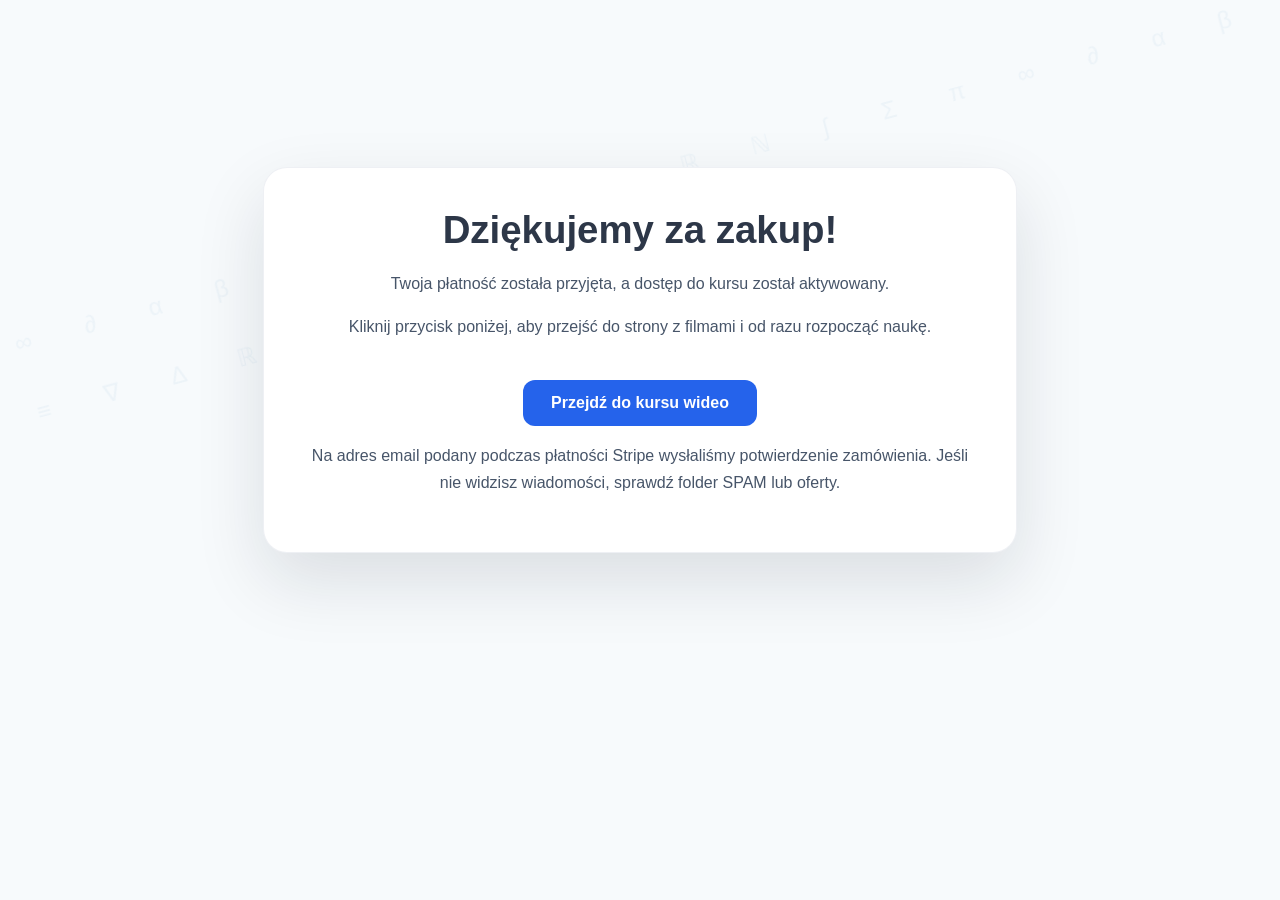
==== success.html @ 621253e3 "Update menu with course dropdown, add video pages and success redirect for Stripe payments" ====
<!DOCTYPE html>
<html lang="pl">
<head>
    <meta charset="UTF-8">
    <meta name="viewport" content="width=device-width, initial-scale=1.0">
    <title>Dziękujemy za zakup</title>
    <link rel="stylesheet" href="styles.css">
    <style>
        .success-page {
            min-height: 80vh;
            display: flex;
            align-items: center;
            justify-content: center;
            padding: 60px 20px;
            text-align: center;
        }
        .success-card {
            max-width: 760px;
            background: white;
            border-radius: 24px;
            padding: 40px 36px;
            box-shadow: 0 28px 70px rgba(15, 23, 42, 0.12);
            border: 1px solid rgba(148, 163, 184, 0.16);
        }
        .success-card h1 {
            margin-bottom: 18px;
            font-size: clamp(2rem, 3vw, 2.7rem);
        }
        .success-card p {
            margin: 16px auto;
            max-width: 680px;
            line-height: 1.7;
            color: #475569;
            font-size: 1rem;
        }
        .success-card .button {
            display: inline-block;
            margin-top: 24px;
            background: #2563eb;
            color: white;
            padding: 14px 28px;
            border-radius: 12px;
            text-decoration: none;
            font-weight: 700;
            transition: transform .18s ease, box-shadow .18s ease;
        }
        .success-card .button:hover {
            transform: translateY(-2px);
            box-shadow: 0 16px 30px rgba(37, 99, 235, 0.24);
        }
        .success-note {
            margin-top: 26px;
            color: #475569;
            font-size: 0.98rem;
            line-height: 1.7;
        }
    </style>
</head>
<body>
    <div class="success-page">
        <div class="success-card">
            <h1>Dziękujemy za zakup!</h1>
            <p>Twoja płatność została przyjęta, a dostęp do kursu został aktywowany.</p>
            <p>Kliknij przycisk poniżej, aby przejść do strony z filmami i od razu rozpocząć naukę.</p>
            <a class="button" href="kurs.html">Przejdź do kursu wideo</a>
            <p class="success-note">Na adres email podany podczas płatności Stripe wysłaliśmy potwierdzenie zamówienia. Jeśli nie widzisz wiadomości, sprawdź folder SPAM lub oferty.</p>
        </div>
    </div>
</body>
</html>
---- styles.css ----
:root {
    --primary-color: #1a202c;
    --secondary-color: #2b6cb0;
    --accent-color: #3182ce;
    --background-color: #f7fafc;
    --text-color: #2d3748;
    --nav-height: 64px; /* use by JS to compute scroll offset; adjust if nav height changes */
}

* {
    margin: 0;
    padding: 0;
    box-sizing: border-box;
    font-family: -apple-system, BlinkMacSystemFont, "Segoe UI", Roboto, sans-serif;
}

body {
    color: var(--text-color);
    background-color: var(--background-color);
    position: relative;
}

body::before {
    content: "∫ Σ π ∞ ∂ α β θ φ √ ≡ ∇ Δ ℝ ℕ ∫ Σ π ∞ ∂ α β θ φ √ ≡ ∇ Δ ℝ ℕ ∫ Σ π ∞ ∂ α β θ φ √ ≡ ∇ Δ ℝ ℕ";
    position: fixed;
    top: 0;
    left: 0;
    width: 200%;
    height: 200vh;
    color: rgba(43, 108, 176, 0.05);
    font-size: 24px;
    line-height: 3;
    word-spacing: 2em;
    pointer-events: none;
    z-index: -10;
    animation: float-symbols 30s linear infinite;
    transform: rotate(-15deg);
}

.container {
    max-width: 1200px;
    margin: 0 auto;
    padding: 0 20px;
}

/* NAV — enhanced logo and menu */
nav {
    position: fixed;
    top: 0;
    left: 0;
    right: 0;
    z-index: 120;
    padding: 14px 0;
    background: rgba(255,255,255,0.6);
    backdrop-filter: blur(8px);
    border-bottom: 1px solid rgba(10,20,40,0.03);
}

.nav-bar {
    display: flex;
    align-items: center;
    gap: 18px;
    justify-content: space-between;
}

/* logo */
.logo {
    display: inline-flex;
    align-items: center;
    text-decoration: none;
    margin-right: 8px;
}

.logo-image {
    width: 56px;
    height: 56px;
    border-radius: 12px;
    object-fit: cover;
    transition: transform .45s cubic-bezier(.2,.9,.2,1), box-shadow .45s ease;
    transform-origin: center;
}

.logo:hover .logo-image {
    transform: translateY(-4px) rotate(-6deg) scale(1.03);
    box-shadow: 0 18px 48px rgba(43,108,176,0.14);
}

/* nav links container */
.nav-links {
    display: flex;
    align-items: center;
    gap: 20px;
}

.nav-links ul {
    display: flex;
    list-style: none;
    gap: 22px;
    margin: 0;
    padding: 0;
    align-items: center;
}

.nav-links a {
    color: var(--text-color);
    text-decoration: none;
    font-weight: 600;
    font-size: 15px;
    padding: 8px 6px;
    border-radius: 8px;
    transition: color .18s ease, background .18s ease, transform .18s ease;
}

.nav-links a:hover {
    color: var(--secondary-color);
    transform: translateY(-3px);
}

.nav-links li {
    position: relative;
}

.nav-links .submenu {
    position: absolute;
    top: 100%;
    left: 0;
    min-width: 220px;
    background: white;
    border-radius: 14px;
    box-shadow: 0 18px 50px rgba(15, 23, 42, 0.12);
    padding: 12px 0;
    display: none;
    z-index: 10;
}

.nav-links .nav-dropdown:hover .submenu,
.nav-links .nav-dropdown:focus-within .submenu {
    display: block;
}

.nav-links .submenu li {
    margin: 0;
}

.nav-links .submenu a {
    display: block;
    padding: 10px 18px;
    color: var(--text-color);
    font-weight: 500;
}

.nav-links .submenu a:hover {
    background: rgba(59, 130, 246, 0.08);
    color: var(--secondary-color);
    transform: none;
}

@media (max-width: 700px) {
    .nav-links .submenu {
        position: static;
        box-shadow: none;
        background: transparent;
        padding: 0;
        display: block;
    }

    .nav-links .nav-dropdown:hover .submenu,
    .nav-links .nav-dropdown:focus-within .submenu {
        display: block;
    }

    .nav-links .submenu a {
        padding-left: 24px;
    }
}

/* Basic styling for special nav buttons */
.nav-links a[href="#testimonials"] {
    background: var(--secondary-color);
    color: white;
    padding: 8px 12px;
    border-radius: 15px;
    font-weight: 600;
}

.nav-links a[href="#booking"] {
    background: #ff6b35;
    color: white;
    padding: 8px 12px;
    border-radius: 15px;
    font-weight: 600;
}

.nav-links a[href="#testimonials"]:hover,
.nav-links a[href="#booking"]:hover {
    transform: translateY(-2px);
}

/* top-right CTA in nav */
.nav-cta {
    display: inline-block;
    padding: 8px 14px;
    background: linear-gradient(90deg,var(--secondary-color),var(--accent-color));
    color: #fff;
    border-radius: 999px;
    font-weight: 700;
    text-decoration: none;
    box-shadow: 0 10px 28px rgba(43,108,176,0.12);
    transition: transform .18s ease, box-shadow .22s ease;
    white-space: nowrap;
}

.nav-cta:hover {
    transform: translateY(-2px);
    box-shadow: 0 18px 42px rgba(43,108,176,0.18);
}

/* mobile toggle (visual only) */
.nav-toggle {
    display: none;
    background: transparent;
    border: none;
    font-size: 20px;
    padding: 8px;
    cursor: pointer;
    color: var(--text-color);
}

/* responsive */
@media (max-width: 900px) {
    .nav-links ul { gap: 14px; }
    .nav-cta { padding: 8px 12px; font-size: 14px; }
}

@media (max-width: 700px) {
    .nav-toggle { display: inline-flex; }
    .nav-links {
        position: absolute;
        top: 64px;
        right: 20px;
        background: rgba(255,255,255,0.98);
        box-shadow: 0 20px 40px rgba(8,20,40,0.08);
        padding: 12px;
        border-radius: 12px;
        flex-direction: column;
        gap: 8px;
        display: none; /* show with JS by toggling a class like .open on .nav-links */
    }
    .nav-links ul {
        flex-direction: column;
        gap: 6px;
    }
}

/* helper note (no JS included): you can toggle .nav-links { display:flex } on small screens with a small script */

header.hero-section {
    min-height: 58vh;
    height: auto;
    display: flex;
    align-items: center;
    text-align: center;
    background: linear-gradient(to bottom, #f5f5f7 0%, #ffffff 100%);
    padding-top: calc(var(--nav-height) + 12px);
    padding-bottom: 32px; /* extra breathing room so buttons never overlap next section */
}

h1 {
    font-size: 48px;
    margin-bottom: 20px;
}

.cta-button {
    display: inline-block;
    background: var(--secondary-color);
    color: white;
    padding: 12px 30px;
    border-radius: 980px;
    text-decoration: none;
    margin-top: 30px;
    transition: all 0.3s ease;
    position: relative;
    overflow: hidden;
}

.cta-button:hover {
    transform: scale(1.05);
    box-shadow: 0 5px 15px rgba(0, 113, 227, 0.3);
}

.cta-button::before {
    content: "→";
    position: absolute;
    right: -20px;
    opacity: 0;
    transition: all 0.3s ease;
}

.cta-button:hover::before {
    right: 20px;
    opacity: 1;
}

.cta-button:hover {
    padding-right: 45px;
}

.services-grid {
    display: grid;
    grid-template-columns: repeat(auto-fit, minmax(300px, 1fr));
    gap: 30px;
    margin-top: 50px;
}

.service-card {
    background: #f5f5f7;
    padding: 30px;
    border-radius: 18px;
    text-align: center;
}

#about {
    padding: 100px 0;
    background: #f5f5f7;
}

.about-content {
    max-width: 800px;
    margin: 0 auto;
}

.about-content .intro {
    font-size: 24px;
    line-height: 1.5;
    margin-bottom: 40px;
    color: var(--secondary-color);
}

.certifications ul {
    list-style: none;
    margin: 20px 0;
}

.certifications li {
    margin: 10px 0;
    padding-left: 25px;
    position: relative;
}

.certifications li:before {
    content: "•";
    color: var(--secondary-color);
    position: absolute;
    left: 0;
}

.services-list ul {
    list-style: none;
    margin: 20px 0;
}

.services-list li {
    margin: 10px 0;
    padding-left: 25px;
    position: relative;
}

.services-list li::before {
    content: "→";
    color: var(--secondary-color);
    position: absolute;
    left: 0;
}

.experience, .education {
    margin: 40px 0;
}

.experience p, .education p {
    margin: 15px 0;
    line-height: 1.6;
}

h2 {
    text-align: center;
    margin-bottom: 50px;
    font-size: 40px;
}

h3 {
    margin: 30px 0 20px;
    color: var(--secondary-color);
}

/* TESTIMONIALS SECTION */
.testimonials-section {
    padding: 80px 0;
    background: linear-gradient(135deg, rgba(43,108,176,0.02), rgba(49,130,206,0.01));
    text-align: center;
}

.testimonials-section h2 {
    font-size: 36px;
    margin-bottom: 12px;
    color: var(--primary-color);
}

.testimonials-lead {
    color: #475569;
    font-size: 18px;
    margin-bottom: 50px;
}

.testimonial-card {
    max-width: 800px;
    margin: 0 auto;
    background: white;
    border-radius: 20px;
    padding: 40px;
    box-shadow: 0 12px 40px rgba(43,108,176,0.08);
    border: 1px solid rgba(43,108,176,0.05);
    position: relative;
}

.testimonial-card.featured {
    border: 2px solid rgba(43,108,176,0.1);
}

.quote-icon {
    font-size: 48px;
    color: var(--secondary-color);
    opacity: 0.3;
    margin-bottom: 20px;
    font-family: Georgia, serif;
}

.testimonial-card blockquote {
    margin: 0;
    font-size: 18px;
    line-height: 1.6;
    color: var(--text-color);
    font-style: italic;
    margin-bottom: 30px;
}

.testimonial-author {
    display: flex;
    align-items: center;
    justify-content: center;
    gap: 16px;
}

.author-photo {
    width: 60px;
    height: 60px;
    border-radius: 50%;
    background: linear-gradient(135deg, var(--secondary-color), var(--accent-color));
    display: flex;
    align-items: center;
    justify-content: center;
    color: white;
    font-weight: 700;
    font-size: 18px;
}

.author-info {
    text-align: left;
}

.author-info strong {
    display: block;
    color: var(--primary-color);
    font-size: 16px;
    margin-bottom: 4px;
}

.author-info span {
    color: #64748b;
    font-size: 14px;
}

.testimonial-cta {
    margin-top: 40px;
    display: flex;
    gap: 16px;
    justify-content: center;
    flex-wrap: wrap;
}

.contact-section {
    position: relative;
    padding: 80px 0 120px;
    overflow: visible;
    background: linear-gradient(180deg, rgba(255,255,255,0.98) 0%, #fbfdff 100%);
}

.contact-inner {
    position: relative;
    z-index: 2;
}

.contact-visual {
    position: absolute;
    right: -10%;
    top: -40px;
    width: 60%;
    pointer-events: none;
    opacity: 0.9;
    filter: blur(8px) saturate(110%);
}

.contact-wave {
    width: 100%;
    height: 100%;
    display: block;
}

/* grid */
.contact-grid {
    display: grid;
    grid-template-columns: 1fr 380px;
    gap: 30px;
    align-items: start;
    margin-top: 20px;
}

@media (max-width: 900px) {
    .contact-grid { grid-template-columns: 1fr; }
    .contact-visual { display: none; }
}

/* main contact card */
.contact-card {
    background: linear-gradient(180deg, rgba(255,255,255,0.7), rgba(255,255,255,0.5));
    border-radius: 18px;
    padding: 34px;
    box-shadow: 0 10px 30px rgba(8,20,40,0.06), inset 0 1px 0 rgba(255,255,255,0.6);
    border: 1px solid rgba(10,20,40,0.04);
    backdrop-filter: blur(8px);
}

.contact-card h2 {
    margin: 0 0 12px;
    font-size: 28px;
    color: var(--text-color);
}

.contact-lead {
    color: #444;
    margin-bottom: 18px;
    line-height: 1.45;
}

/* contact items */
.contact-items {
    display: grid;
    gap: 12px;
    margin-bottom: 22px;
}

.contact-item {
    display: flex;
    gap: 14px;
    align-items: center;
    padding: 12px 14px;
    border-radius: 12px;
    text-decoration: none;
    color: var(--text-color);
    background: rgba(255,255,255,0.7);
    transition: transform 0.18s ease, box-shadow 0.18s ease;
    border: 1px solid rgba(10,20,40,0.03);
}

.contact-item:hover {
    transform: translateY(-6px);
    box-shadow: 0 8px 20px rgba(8,20,40,0.08);
}

.contact-item .icon {
    width: 44px;
    height: 44px;
    border-radius: 10px;
    display:flex;
    align-items:center;
    justify-content:center;
    font-weight:600;
    background: linear-gradient(135deg, rgba(214,48,49,0.12), rgba(225,112,85,0.06));
    color: var(--secondary-color);
    flex: 0 0 44px;
    font-size: 18px;
}

/* highlight column */
.contact-highlight {
    background: linear-gradient(135deg, rgba(43,108,176,0.06), rgba(49,130,206,0.04));
    border-radius: 16px;
    padding: 22px;
    height: 100%;
    display: flex;
    align-items: center;
    justify-content: center;
    border: 1px solid rgba(43,108,176,0.06);
    box-shadow: 0 10px 30px rgba(43,108,176,0.03);
}

.highlight-inner h3 {
    margin: 0 0 8px;
    color: var(--primary-color);
}

.highlight-inner ul {
    margin: 10px 0 14px;
    padding-left: 18px;
    color: #1f2b3a;
}

.highlight-inner .small {
    color: #475569;
    font-size: 13px;
}

/* CTA buttons */
.contact-actions {
    display:flex;
    gap:12px;
    margin-top: 6px;
}

.btn {
    display:inline-block;
    padding: 10px 16px;
    border-radius: 999px;
    text-decoration:none;
    font-weight:600;
    transition: transform .18s ease, box-shadow .18s ease;
    border: 1px solid transparent;
}

.btn.primary {
    background: linear-gradient(90deg,var(--secondary-color),var(--accent-color));
    color: white;
    box-shadow: 0 8px 24px rgba(43,108,176,0.18);
}

.btn.primary:hover {
    transform: translateY(-4px);
    box-shadow: 0 18px 40px rgba(43,108,176,0.22);
}

.btn.ghost {
    background: transparent;
    color: var(--primary-color);
    border: 1px solid rgba(10,20,40,0.06);
}

.btn.ghost:hover {
    transform: translateY(-4px);
    box-shadow: 0 8px 20px rgba(8,20,40,0.06);
}

/* SERVICES */
.services-section {
    padding: 80px 0;
    background: linear-gradient(180deg, #ffffff 0%, #fbfdff 100%);
}

.services-header {
    text-align: center;
    margin-bottom: 3rem;
}

.services-header h2 {
    color: var(--primary-color);
    margin-bottom: 1rem;
}

.services-lead {
    text-align: center;
    color: #475569;
    font-size: 1.1rem;
    margin: 0 auto;
    max-width: 600px;
}

.services-grid {
    display: grid;
    grid-template-columns: repeat(auto-fit, minmax(350px, 1fr));
    gap: 2rem;
    margin: 3rem 0;
    max-width: 1200px;
    margin-left: auto;
    margin-right: auto;
}

.service-card {
    background: white;
    border-radius: 16px;
    padding: 2rem;
    text-align: center;
    transition: all 0.3s ease;
    border: 1px solid rgba(43, 108, 176, 0.1);
    box-shadow: 0 4px 20px rgba(0, 0, 0, 0.08);
    position: relative;
}

.service-card:hover {
    transform: translateY(-8px);
    box-shadow: 0 12px 40px rgba(43, 108, 176, 0.15);
}

.service-card.featured {
    border: 2px solid var(--secondary-color);
    background: linear-gradient(135deg, #f5f9ff 0%, #ffffff 100%);
}

.service-card.featured::before {
    content: "POPULARNE";
    position: absolute;
    top: -10px;
    right: 20px;
    background: var(--secondary-color);
    color: white;
    padding: 4px 12px;
    border-radius: 12px;
    font-size: 0.8rem;
    font-weight: 700;
}

.service-icon {
    font-size: 3rem;
    margin-bottom: 1rem;
    display: block;
}

.service-card h3 {
    color: var(--primary-color);
    margin-bottom: 1rem;
    font-size: 1.3rem;
    font-weight: 700;
}

.service-card p {
    color: #4b5563;
    margin-bottom: 1.5rem;
    line-height: 1.6;
}

.service-features {
    list-style: none;
    padding: 0;
    margin: 0;
    text-align: left;
}

.service-features li {
    padding: 0.5rem 0;
    color: #374151;
    position: relative;
    padding-left: 1.5rem;
}

.service-features li::before {
    content: "✓";
    position: absolute;
    left: 0;
    color: var(--secondary-color);
    font-weight: bold;
}

.services-cta {
    text-align: center;
    margin-top: 4rem;
    padding: 3rem 2rem;
    background: linear-gradient(135deg, rgba(43, 108, 176, 0.05) 0%, rgba(49, 130, 206, 0.05) 100%);
    border-radius: 20px;
    max-width: 800px;
    margin-left: auto;
    margin-right: auto;
}

.services-cta h3 {
    color: var(--primary-color);
    margin-bottom: 1rem;
    font-size: 1.5rem;
}

.services-cta p {
    color: #4b5563;
    margin-bottom: 2rem;
    font-size: 1.1rem;
}

@media (max-width: 768px) {
    .services-grid {
        grid-template-columns: 1fr;
        gap: 1.5rem;
    }
    
    .service-card {
        padding: 1.5rem;
    }
    
    .services-cta {
        margin-top: 2rem;
        padding: 2rem 1rem;
    }
}

/* About */
.about-section {
    padding: 80px 0;
    background: linear-gradient(180deg, #fbfdff 0%, #f7f9fb 100%);
}

.about-grid {
    display: grid;
    grid-template-columns: 320px 1fr;
    gap: 28px;
    align-items: start;
}

.about-profile {
    background: linear-gradient(180deg, rgba(255,255,255,0.8), rgba(255,255,255,0.6));
    border-radius: 16px;
    padding: 22px;
    border: 1px solid rgba(10,20,40,0.04);
    text-align: center;
    box-shadow: 0 10px 30px rgba(8,20,40,0.04);
}

.photo-placeholder {
    width: 120px;
    height: 120px;
    margin: 0 auto 14px;
    border-radius: 20px;
    background: linear-gradient(135deg,var(--secondary-color),var(--accent-color));
    color: white;
    display:flex;
    align-items:center;
    justify-content:center;
    font-weight:700;
    font-size:28px;
    box-shadow: 0 8px 24px rgba(43,108,176,0.14);
    overflow: hidden;
}

.about-photo {
    width: 100%;
    height: 100%;
    object-fit: cover;
    border-radius: 20px;
}

.tagline {
    color: #334155;
    margin: 12px 0 16px;
    font-size: 15px;
}

.badges {
    display:flex;
    flex-wrap:wrap;
    gap:8px;
    justify-content:center;
    margin-bottom:14px;
}

.badge {
    background: rgba(43,108,176,0.06);
    color: var(--secondary-color);
    padding:6px 10px;
    border-radius:999px;
    font-size:13px;
    border:1px solid rgba(43,108,176,0.06);
}

/* About body content */
.about-body h3 {
    margin-top: 18px;
    color: var(--primary-color);
}

.timeline, .compact-list {
    list-style: none;
    padding-left: 0;
    margin: 10px 0 20px;
    color: #475569;
}

.timeline li, .compact-list li {
    padding-left: 18px;
    position: relative;
    margin: 8px 0;
}

.timeline li:before {
    content: "•";
    position: absolute;
    left: 0;
    top: 0;
    color: var(--secondary-color);
}

/* Geometric shapes container */
.geometric-container {
    position: relative;
    padding: 20px;
    overflow: visible;
}

.geometric-shape {
    position: absolute;
    opacity: 0.15;
    z-index: -1;
    pointer-events: none;
}

/* Triangle shapes */
.triangle-1, .triangle-2 {
    width: 0;
    height: 0;
    border-left: 15px solid transparent;
    border-right: 15px solid transparent;
    border-bottom: 26px solid var(--secondary-color);
}

.triangle-1 {
    top: 10px;
    right: 20px;
    transform: rotate(45deg);
    animation: float 4s ease-in-out infinite;
}

.triangle-2 {
    bottom: 40px;
    left: 30px;
    transform: rotate(-30deg);
    animation: float 5s ease-in-out infinite reverse;
}

/* Circle shapes */
.circle-1, .circle-2 {
    width: 24px;
    height: 24px;
    border-radius: 50%;
    background-color: var(--accent-color);
}

.circle-1 {
    top: 60px;
    left: 10px;
    animation: float 3.5s ease-in-out infinite;
}

.circle-2 {
    bottom: 10px;
    right: 40px;
    animation: float 4.5s ease-in-out infinite reverse;
}

/* Square shape */
.square-1 {
    width: 20px;
    height: 20px;
    background-color: var(--secondary-color);
    transform: rotate(25deg);
    top: 120px;
    right: 10px;
    animation: float 3s ease-in-out infinite;
}

/* Pentagon shape */
.pentagon-1 {
    width: 22px;
    height: 20px;
    background-color: var(--accent-color);
    clip-path: polygon(50% 0%, 100% 38%, 82% 100%, 18% 100%, 0% 38%);
    top: 80px;
    left: 50%;
    transform: translateX(-50%) rotate(15deg);
    animation: float 3.8s ease-in-out infinite;
}

/* Hexagon shape */
.hexagon-1 {
    width: 20px;
    height: 17px;
    background-color: var(--secondary-color);
    clip-path: polygon(25% 0%, 75% 0%, 100% 50%, 75% 100%, 25% 100%, 0% 50%);
    top: 30px;
    left: 40%;
    transform: rotate(-20deg);
    animation: float 4.2s ease-in-out infinite;
}

@keyframes float {
    0%, 100% { transform: translateY(0px) rotate(var(--rotation, 0deg)); }
    50% { transform: translateY(-8px) rotate(var(--rotation, 0deg)); }
}

/* HERO SECTION */
.hero-section {
  padding-top: calc(var(--nav-height) + 18px);
  padding-bottom: 28px;
  position: relative;
  z-index: 0;
  overflow: visible;
}

.hero-inner {
  display: flex;
  align-items: center;
  gap: 28px;
  flex-wrap: wrap;
}

/* left column content */
.hero-content {
    flex: 0 0 58%;
    max-width: 58%;
}

.hero-content h1 {
    font-size: 52px;
    line-height: 1.03;
    margin: 15px 0 18px;
    color: var(--primary-color);
    font-weight: 700;
    letter-spacing: -0.02em;
}

.hero-lead {
    color: #475569;
    font-size: 18px;
    margin-bottom: 26px;
    line-height: 1.5;
}

/* Mathematical symbols decoration */
.math-symbols {
    display: flex;
    gap: 20px;
    justify-content: center;
    margin: 20px 0;
    opacity: 0.7;
}

.math-symbols .symbol {
    font-size: 24px;
    color: var(--secondary-color);
    font-weight: 300;
    animation: float 3s ease-in-out infinite;
}

.math-symbols .symbol:nth-child(2) { animation-delay: 0.5s; }
.math-symbols .symbol:nth-child(3) { animation-delay: 1s; }
.math-symbols .symbol:nth-child(4) { animation-delay: 1.5s; }
.math-symbols .symbol:nth-child(5) { animation-delay: 2s; }

@keyframes float {
    0%, 100% { transform: translateY(0px); }
    50% { transform: translateY(-10px); }
}

/* actions (buttons) aligned horizontally and vertically centered with heading block */
.hero-actions {
    display: flex;
    gap: 12px; /* zwiększony gap między przyciskami */
    flex-wrap: wrap; /* przyciski będą zawijać się na małych ekranach */
    align-items: center;
}

/* Wspólne style dla obu przycisków w hero */
.hero-actions .cta-button,
.hero-actions .btn.ghost {
    display: inline-flex;
    align-items: center;
    justify-content: center;
    height: 46px; /* stała wysokość dla obu */
    padding: 0 24px;
    border-radius: 999px;
    text-decoration: none;
    font-weight: 600;
    line-height: 1;
}

/* Specyficzne style dla CTA */
.hero-actions .cta-button {
    background: linear-gradient(90deg,var(--secondary-color),var(--accent-color));
    color: white;
    box-shadow: 0 12px 36px rgba(43,108,176,0.18);
}

/* Specyficzne style dla ghost */
.hero-actions .btn.ghost {
    background: transparent;
    border: 1px solid rgba(10,20,40,0.06);
    color: var(--primary-color);
}

/* right-side visual (photo) */
.hero-visual {
    flex: 0 0 38%;
    max-width: 38%;
    display: flex;
    align-items: center;
    justify-content: center;
    pointer-events: none;
}

/* profile photo style — effectowny, zaokrąglony, cień */
.profile-photo {
    width: 100%;
    max-width: 285px;
    height: auto;
    border-radius: 18px;
    object-fit: cover;
    box-shadow: 0 24px 60px rgba(3,102,214,0.12), 0 6px 20px rgba(8,20,40,0.06);
    border: 1px solid rgba(3,102,214,0.06);
    transform: translateY(0);
    transition: transform .32s ease, box-shadow .32s ease;
}

.hero-visual:hover .profile-photo {
    transform: translateY(-8px);
    box-shadow: 0 34px 80px rgba(3,102,214,0.16);
}

/* keep CTA prominent */
.cta-button {
    display: inline-block;
    background: linear-gradient(90deg,var(--secondary-color),var(--accent-color));
    color: white;
    padding: 12px 28px;
    border-radius: 999px;
    text-decoration: none;
    font-weight:700;
    transition: transform .22s ease, box-shadow .22s ease;
    box-shadow: 0 12px 36px rgba(43,108,176,0.18);
}

.btn.ghost {
    background: transparent;
    border: 1px solid rgba(10,20,40,0.06);
    color: var(--primary-color);
}

/* responsive — pod tablet/telefon obraz i treść układają się pionowo, przycisky wyśrodkowane */
@media (max-width: 980px) {
    /* Nawigacja */
    nav {
        height: 64px;
        padding: 8px 0;
        position: fixed;
        top: 0;
        left: 0;
        right: 0;
        z-index: 1000;
    }

    /* Hero section */
    .hero-section {
        margin-top: 64px; /* wysokość nawigacji */
        min-height: auto;
        padding: 48px 0 72px; /* increase bottom padding so CTA/buttons don't overlap following sections */
    }

    .hero-inner {
        flex-direction: column-reverse;
        text-align: center;
        gap: 20px;
    }

    .hero-content {
        flex: 1;
        max-width: 100%;
        padding: 0 16px;
    }

    .hero-visual {
        flex: none;
        max-width: 280px;
        margin: 28px auto 0; /* push photo lower */
        transform: translateY(8px); /* subtle push down */
    }

    .profile-photo {
        width: 100%;
        max-width: 210px;
        margin: 0 auto;
        max-height: 55vh; /* cap height to avoid cropping and keep it visible */
        object-fit: cover;
        border-radius: 14px;
        box-shadow: 0 18px 48px rgba(3,102,214,0.10);
    }

    /* extra space above following sections to avoid any overlap */
    .services-section,
    .booking-section,
    .about-section,
    .contact-section {
        padding-top: 48px;
    }
}

/* Very small screens — make photo slightly lower and add more bottom spacing */
@media (max-width: 480px) {
    .hero-section {
        padding: 30px 0 88px; /* more bottom padding for small phones */
    }

    .hero-visual {
        max-width: 220px;
        margin-top: 34px;
        transform: translateY(14px);
    }

    .profile-photo {
        max-width: 165px;
        max-height: 50vh;
    }

    .services-section {
        padding-top: 56px;
    }
}

/* Mobile-first responsive tweaks to fix overlapping hero and cropped photo */
:root {
  --nav-height: 64px; /* use by JS to compute scroll offset; adjust if nav height changes */
}

.hero-section {
  padding-top: calc(var(--nav-height) + 18px);
  padding-bottom: 28px;
  position: relative;
  z-index: 0;
  overflow: visible;
}

.hero-inner {
  display: flex;
  align-items: center;
  gap: 28px;
  flex-wrap: wrap;
}

/* Desktop: keep existing two-column feel but ensure no overflow */
@media (min-width: 901px) {
  .hero-inner {
    flex-direction: row;
  }

  .hero-visual .profile-photo {
    max-width: 240px;
    width: 100%;
    height: auto;
    object-fit: cover;
    border-radius: 12px;
  }
}

/* Mobile: stack content and visual; centre and constrain image so it's never cut off */
@media (max-width: 900px) {
  .hero-inner {
    flex-direction: column;
    align-items: stretch;
  }

  .hero-content {
    order: 1;
    padding: 0 16px;
  }

  .hero-visual {
    order: 2;
    display: flex;
    justify-content: center;
    width: 100%;
    margin-top: 12px;
    padding-bottom: 8px;
  }

  .hero-visual .profile-photo {
    width: min(165px, 48vw);
    height: auto;
    max-height: calc(60vh - 80px);
    object-fit: cover;
    border-radius: 14px;
    display: block;
    margin: 0 auto;
    box-shadow: 0 6px 18px rgba(0,113,227,0.08);
  }

  /* ensure next sections don't overlap hero */
  .services-section,
  #booking,
  .about-section {
    padding-top: 24px;
  }

  /* ensure nav toggle and links remain usable */
  .nav-links.open {
    position: fixed;
    inset: var(--nav-height) 0 0 0;
    overflow-y: auto;
    background: #fff;
  }
}

/* Very small screens: tighten type and buttons */
@media (max-width: 420px) {
  .hero-content h1 {
    font-size: 1.45rem;
    line-height: 1.15;
  }

  .hero-lead {
    font-size: 0.95rem;
  }

  .hero-actions .cta-button,
  .hero-actions .btn {
    padding: 10px 12px;
    font-size: 0.95rem;
  }
}

/* --- Fix: prevent horizontal scroll and ensure mobile-friendly stacking --- */
/* stop accidental horizontal overflow (safe guard) */
html, body {
  overflow-x: hidden;
}

/* Ensure hero content never overlaps next sections on small screens,
   push visual lower and keep CTAs above following content. */
@media (max-width: 980px) {
  .hero-section {
    padding-top: calc(var(--nav-height) + 12px);
    padding-bottom: 88px; /* more bottom space so CTAs don't overlap next section */
    align-items: flex-start;
  }

  /* Stack content with image below text (better UX on phones) */
  .hero-inner {
    flex-direction: column;
    align-items: stretch;
    gap: 18px;
  }

  .hero-content {
    order: 1;
    text-align: left;
    padding: 0 16px;
  }

  .hero-visual {
    order: 2;
    display: flex;
    justify-content: center;
    width: 100%;
    margin-top: 18px; /* push photo lower */
    pointer-events: none;
  }

  .hero-visual .profile-photo {
    width: min(195px, 60vw);
    max-height: 52vh;
    object-fit: cover;
    border-radius: 14px;
    display: block;
    margin: 0 auto;
    box-shadow: 0 18px 48px rgba(3,102,214,0.10);
  }

  /* Make sure hero buttons are above next sections */
  .hero-actions {
    position: relative;
    z-index: 3;
    justify-content: flex-start;
    padding: 0 16px 8px;
  }

  /* Add explicit spacing before following sections */
  .services-section,
  .booking-section,
  .about-section,
  .contact-section {
    padding-top: 48px;
  }
}

/* Very small phones tweaks */
@media (max-width: 480px) {
  .hero-section {
    padding-bottom: 110px;
  }

  .hero-visual .profile-photo {
    width: min(165px, 72vw);
    max-height: 48vh;
    transform: translateY(12px);
  }

  .hero-content h1 {
    font-size: 1.6rem;
    line-height: 1.08;
  }
}

/* --- Fix: Core Services should stack vertically on mobile --- */
@media (max-width: 700px) {
  .services-cards {
    grid-template-columns: 1fr !important; /* force single column stack */
    gap: 18px;
    align-items: stretch;
  }

  .service-card {
    display: flex;
    gap: 12px;
    align-items: flex-start;
    padding: 18px;
  }

  .service-card .icon-wrap {
    flex: 0 0 56px;
    width: 56px;
    height: 56px;
    margin-top: 4px;
  }

  /* center CTAs and stack them */
  .services-cta {
    display: flex;
    flex-direction: column;
    gap: 12px;
    align-items: stretch;
    margin-top: 18px;
    padding: 0 16px 8px;
  }

  .services-section .container {
    padding-left: 12px;
    padding-right: 12px;
  }
}

/* Small tweak for booking widget on narrow screens */
@media (max-width: 420px) {
  .booking-wrapper .calendly-inline-widget {
    min-width: 280px !important;
    height: 650px !important;
  }
}

/* --- Mobile: reduce vertical gaps between About and Contact while avoiding overlap --- */
@media (max-width: 900px) {
  /* mniej pustej przestrzeni w sekcji About */
  .about-section {
    padding: 40px 0;
  }

  /* kontakt poniżej, mniejszy dolny odstęp, ale wystarczający dla treści */
  .contact-section {
    padding: 40px 0 60px;
  }

  /* zmniejsz odległość nagłówków na małych ekranach */
  h2 {
    margin-bottom: 28px;
    font-size: 1.5rem;
  }

  /* skompaktuj grid w about/contact gdy są jeden pod drugim */
  .about-grid {
    gap: 18px;
  }

  .contact-grid {
    gap: 18px;
    margin-top: 12px;
  }
}

/* jeszcze drobniejsze dostosowanie dla bardzo wąskich ekranów */
@media (max-width: 420px) {
  .about-section {
    padding: 28px 0;
  }

  .contact-section {
    padding: 28px 0 48px;
  }

  h2 {
    margin-bottom: 22px;
    font-size: 1.35rem;
  }
}

/* --- FINAL OVERRIDES: resolve hero/photo position, prevent overlap, stop horizontal scroll,
       force services stack on mobile and reduce About/Contact gap --- */

/* safety: prevent any horizontal overflow from widgets/absolute elements */
html, body {
  overflow-x: hidden;
  -webkit-overflow-scrolling: touch;
}

/* make embedded widgets responsive */
.calendly-inline-widget {
  width: 100% !important;
  min-width: 0 !important;
  box-sizing: border-box !important;
}

/* ensure container never causes horizontal scroll */
.container {
  max-width: 1200px;
  margin: 0 auto;
  padding-left: 16px;
  padding-right: 16px;
}

/* HERO — mobile-first final adjustments */
@media (max-width: 980px) {
  header.hero-section,
  .hero-section {
    padding-top: calc(var(--nav-height) + 8px) !important;
    padding-bottom: 120px !important; /* large bottom gap so CTAs never overlap next section */
    align-items: flex-start !important;
  }

  .hero-inner {
    flex-direction: column !important;
    align-items: stretch !important;
    gap: 16px !important;
  }

  .hero-content {
    order: 1 !important;
    padding: 0 12px !important;
    text-align: left !important;
  }

  .hero-visual {
    order: 2 !important;
    display: flex !important;
    justify-content: center !important;
    width: 100% !important;
    margin-top: 28px !important; /* push photo considerably lower */
    transform: translateY(14px) !important;
    pointer-events: none !important;
  }

  .profile-photo {
    width: min(180px, 64vw) !important;
    max-width: 180px !important;
    height: auto !important;
    max-height: 50vh !important;
    object-fit: cover !important;
    border-radius: 14px !important;
    display: block !important;
    margin: 0 auto !important;
    box-shadow: 0 18px 48px rgba(3,102,214,0.10) !important;
    transform: none !important;
  }

  /* keep CTA visually above following content */
  .hero-actions {
    position: relative !important;
    z-index: 20 !important;
    padding: 0 12px 6px !important;
    justify-content: flex-start !important;
  }

  /* ensure following sections start after hero */
  .services-section,
  .booking-section,
  .about-section,
  .contact-section {
    padding-top: 28px !important;
  }
}

/* force services to stack vertically and remove any horizontal overflow */
@media (max-width: 900px) {
  .services-cards {
    grid-template-columns: 1fr !important;
    gap: 16px !important;
    width: 100% !important;
  }

  .service-card {
    padding: 16px !important;
    display: flex !important;
    gap: 12px !important;
    align-items: flex-start !important;
  }

  .service-card .icon-wrap {
    flex: 0 0 56px !important;
    width: 56px !important;
    height: 56px !important;
  }

  .services-cta {
    display: flex !important;
    flex-direction: column !important;
    gap: 12px !important;
    align-items: stretch !important;
    padding: 0 12px 8px !important;
  }
}

/* compact About / Contact vertical spacing on phones */
@media (max-width: 900px) {
  .about-section {
    padding: 36px 0 !important;
  }

  .about-grid {
    grid-template-columns: 1fr !important;
    gap: 14px !important;
  }

  .contact-section {
    padding: 32px 0 44px !important;
  }

  .contact-grid {
    grid-template-columns: 1fr !important;
    gap: 14px !important;
    margin-top: 8px !important;
  }

  h2 {
    margin-bottom: 20px !important;
    font-size: 1.45rem !important;
  }
}

/* very small phones tweaks */
@media (max-width: 420px) {
  header.hero-section,
  .hero-section {
    padding-bottom: 140px !important;
  }

  .profile-photo {
    width: min(150px, 72vw) !important;
    max-height: 46vh !important;
  }

  .services-section {
    padding-top: 40px !important;
  }

  .about-section {
    padding: 24px 0 !important;
  }

  .contact-section {
    padding: 24px 0 36px !important;
  }

  h2 {
    margin-bottom: 18px !important;
    font-size: 1.3rem !important;
  }
}

/* Core Services — wymuś pionowe ułożenie ikona → tytuł → opis na węższych ekranach,
   zapewnij łamanie tekstu aby nic się nie obcinało */
@media (max-width: 900px) {
  .services-cards {
    display: grid !important;
    grid-template-columns: 1fr !important;
    gap: 16px !important;
    width: 100% !important;
  }

  .service-card {
    display: flex !important;
    flex-direction: column !important;
    align-items: stretch !important;
    gap: 8px !important;
    padding: 14px !important;
    box-sizing: border-box !important;
    width: 100% !important;
  }

  .service-card .icon-wrap {
    flex: none !important;
    width: 56px !important;
    height: 56px !important;
    margin: 0 0 8px 0 !important;
    align-self: flex-start !important;
  }

  .service-card h3 {
    margin: 0 !important;
    font-size: 1.05rem !important;
    line-height: 1.2 !important;
  }

  .service-card p {
    margin: 6px 0 0 !important;
    font-size: 0.95rem !important;
    line-height: 1.4 !important;
    overflow-wrap: anywhere !important;
    word-break: break-word !important;
  }
}

/* Dodatkowe zabezpieczenie dla średnich szerokości — wymuszanie zawijania tekstu */
@media (min-width: 700px) and (max-width: 1100px) {
  .service-card p {
    overflow-wrap: anywhere !important;
    word-break: break-word !important;
  }
}

/* Testimonials & Clients section — marketing-focused with visual branding */
.testimonials-section {
  padding: 80px 0;
  background: linear-gradient(to bottom, #fafafa 0%, #ffffff 100%);
}

.testimonials-lead {
  font-size: 1.1rem;
  color: var(--text-muted);
  text-align: center;
  margin-bottom: 48px;
}

.testimonials-grid {
  display: grid;
  grid-template-columns: repeat(auto-fit, minmax(400px, 1fr));
  gap: 2rem;
  margin-bottom: 72px;
  max-width: 1200px;
  margin-left: auto;
  margin-right: auto;
}

@media (max-width: 768px) {
  .testimonials-grid {
    grid-template-columns: 1fr;
    gap: 1.5rem;
  }
}

.testimonial-card {
  background: #fff;
  padding: 32px;
  border-radius: 16px;
  box-shadow: 0 4px 24px rgba(0,0,0,0.06);
  position: relative;
  transition: transform 0.3s ease, box-shadow 0.3s ease;
  border: 1px solid rgba(0,0,0,0.04);
}

.testimonial-card:hover {
  transform: translateY(-6px);
  box-shadow: 0 12px 40px rgba(0,113,227,0.15);
}

.testimonial-card.featured {
  grid-column: span 2;
  background: linear-gradient(135deg, #f5f9ff 0%, #ffffff 100%);
  border: 1px solid rgba(0,113,227,0.12);
}

@media (max-width: 1100px) {
  .testimonial-card.featured {
    grid-column: span 1;
  }
}

.quote-icon {
  font-size: 4.5rem;
  line-height: 1;
  color: var(--primary);
  opacity: 0.12;
  position: absolute;
  top: 12px;
  left: 20px;
  font-family: Georgia, serif;
  pointer-events: none;
}

.testimonial-card blockquote {
  margin: 28px 0 32px;
  font-size: 1.05rem;
  line-height: 1.65;
  color: var(--text);
  font-style: italic;
}

.testimonial-author {
  display: flex;
  align-items: center;
  gap: 16px;
}

/* Author photo with company logo support */
.author-photo {
  width: 52px;
  height: 52px;
  background: linear-gradient(135deg, var(--secondary-color) 0%, var(--accent-color) 100%);
  border-radius: 50%;
  display: flex;
  align-items: center;
  justify-content: center;
  font-size: 1.15rem;
  font-weight: 700;
  color: #fff;
  flex-shrink: 0;
  box-shadow: 0 4px 12px rgba(43, 108, 176, 0.18);
  overflow: hidden;
}

.initials {
  color: white;
  font-weight: bold;
  font-size: 1.2rem;
  text-transform: uppercase;
}

.author-photo.wordbee-logo {
  background: #fff;
  padding: 4px;
  border: 2px solid #f0f0f0;
}

.author-photo.wordbee-logo img {
  filter: none;
  display: block;
  width: 100% !important;
  height: 100% !important;
  object-fit: contain !important;
}

/* Fallback if image doesn't load */
.author-photo.wordbee-logo img[alt]:after {
  content: attr(alt);
  font-size: 0.7rem;
  color: #666;
}

.author-photo.betranslated-logo {
  background: #fff;
  padding: 4px;
  border: 2px solid #f0f0f0;
}

.author-photo.betranslated-logo img {
  filter: none;
}

/* Client logos — enhanced styling */
.clients-logos {
  margin-top: 72px;
  padding: 48px 32px;
  background: #fff;
  border-radius: 16px;
  box-shadow: 0 2px 16px rgba(0,0,0,0.04);
}

.logos-grid {
  display: flex;
  justify-content: center;
  align-items: center;
  gap: 32px;
  flex-wrap: wrap;
}

.client-logo {
  transition: transform 0.3s ease, opacity 0.3s ease;
  opacity: 0.92;
  display: flex;
  align-items: center;
  justify-content: center;
}

.client-logo:hover {
  transform: scale(1.1);
  opacity: 1;
}

.client-logo img {
  max-width: 100%;
  height: 48px;
  object-fit: contain;
  filter: none !important;
  transition: all 0.3s ease;
}

.client-logo svg {
  filter: drop-shadow(0 2px 8px rgba(0,0,0,0.08));
  transition: all 0.3s ease;
}

.client-logo:hover svg {
  filter: drop-shadow(0 4px 12px rgba(0,0,0,0.12));
}

/* Mobile adjustments */
@media (max-width: 900px) {
  .logos-grid {
    gap: 24px;
  }

  .client-logo img {
    height: 40px;
  }

  .client-logo svg {
    transform: scale(0.9);
  }
}

@media (max-width: 420px) {
  .logos-grid {
    gap: 18px;
  }

  .client-logo img {
    height: 36px;
  }

  .client-logo svg {
    transform: scale(0.82);
  }
}

html {
  scroll-behavior: smooth;
  scroll-padding-top: 100px; /* uwzględnia wysokość nav */
}

/* Scroll margins for all sections */
#home,
#services,
#about,
#testimonials,
#contact,
#booking {
  scroll-margin-top: 100px;
}

#clients:target {
  animation: highlight-pulse 1.2s ease-out;
}

@keyframes highlight-pulse {
  0%, 100% { opacity: 1; }
  50% { opacity: 0.92; transform: scale(1.02); }
}

@keyframes float-symbols {
  0% {
    transform: rotate(-15deg) translateY(-50px);
  }
  100% {
    transform: rotate(-15deg) translateY(-100vh);
  }
}

/* Respect user's motion preferences */
@media (prefers-reduced-motion: reduce) {
  body::before {
    animation: none;
  }
}

/* Reduce animation on mobile for performance */
@media (max-width: 768px) {
  body::before {
    font-size: 18px;
    color: rgba(43, 108, 176, 0.03);
  }
  
  /* Mobile styles for special nav buttons */
  .nav-links a[href="#testimonials"],
  .nav-links a[href="#booking"] {
    margin: 3px 0;
    display: block;
    text-align: center;
  }
}
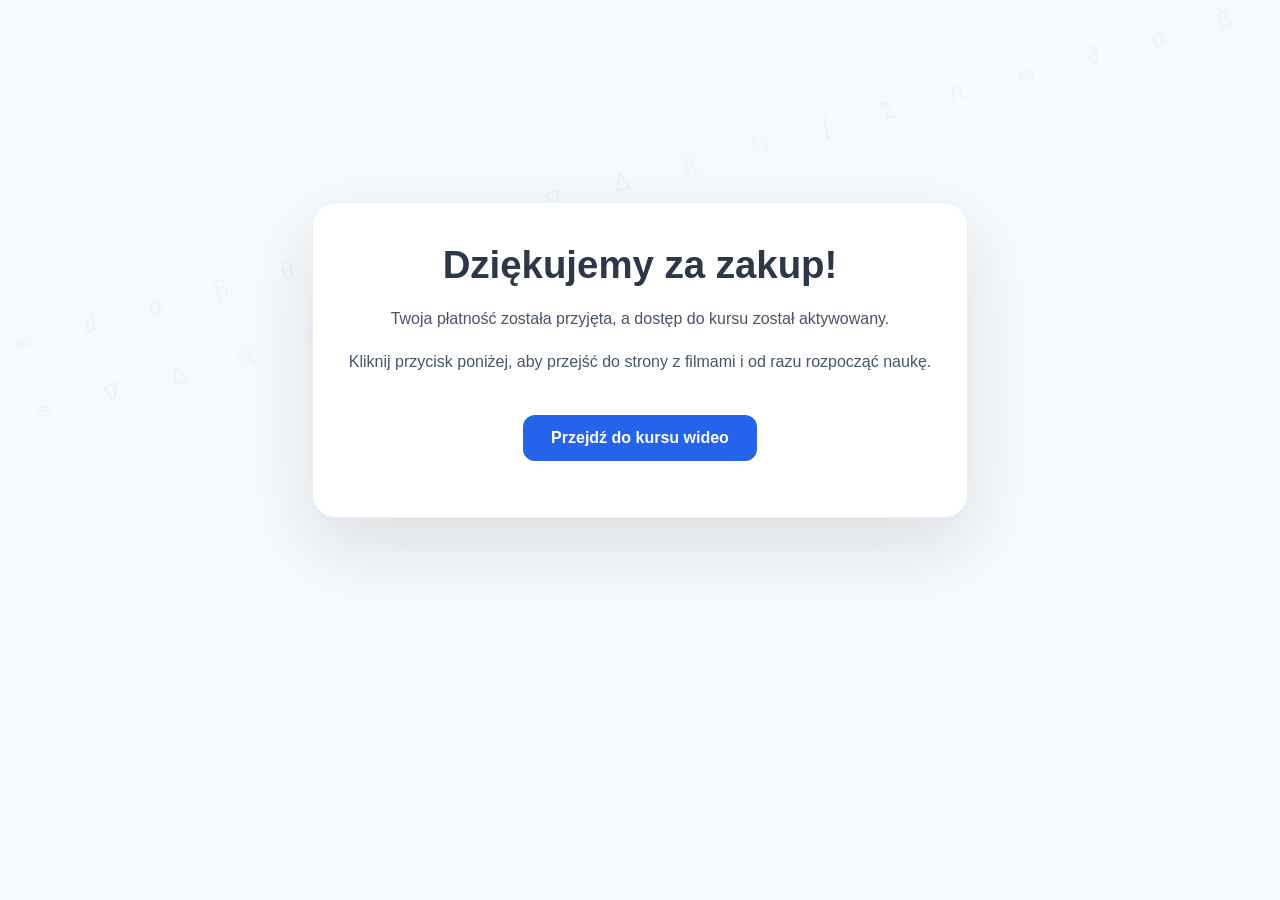
==== commit 9aa81a6d: "Update success page text" ====
--- a/success.html
+++ b/success.html
@@ -63,7 +63,7 @@
             <p>Twoja płatność została przyjęta, a dostęp do kursu został aktywowany.</p>
             <p>Kliknij przycisk poniżej, aby przejść do strony z filmami i od razu rozpocząć naukę.</p>
             <a class="button" href="kurs.html">Przejdź do kursu wideo</a>
-            <p class="success-note">Na adres email podany podczas płatności Stripe wysłaliśmy potwierdzenie zamówienia. Jeśli nie widzisz wiadomości, sprawdź folder SPAM lub oferty.</p>
+            <p class="success-note"></p>
         </div>
     </div>
 </body>
